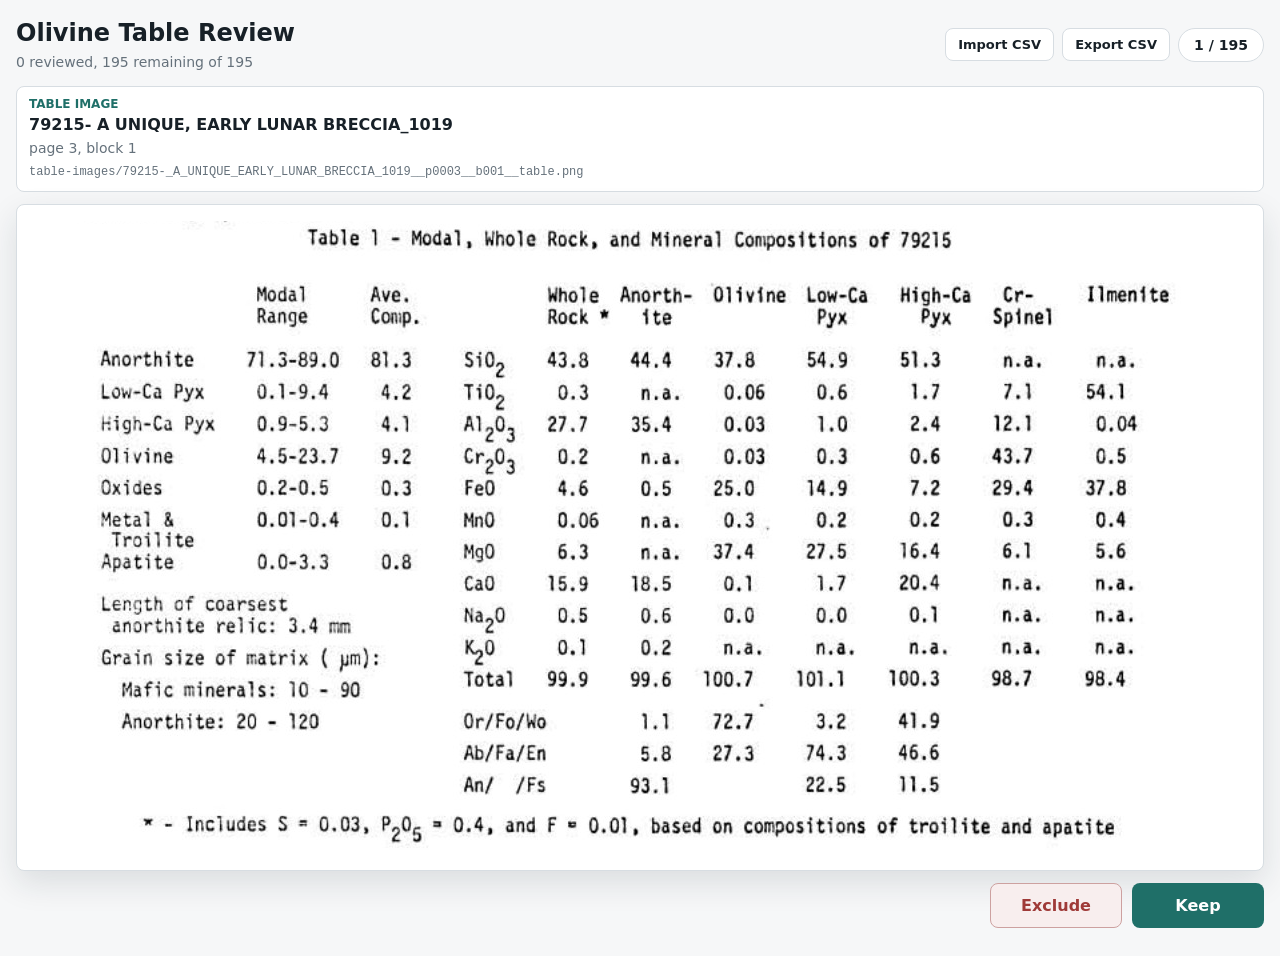
==== index.html @ 90f1ea4d "feat: add standalone olivine review app" ====
<!DOCTYPE html>
<html lang="en">
  <head>
    <meta charset="UTF-8" />
    <meta name="viewport" content="width=device-width, initial-scale=1.0" />
    <title>Olivine Table Review</title>
    <link rel="stylesheet" href="styles.css" />
  </head>
  <body>
    <main class="app-shell">
      <header class="topbar">
        <div>
          <h1>Olivine Table Review</h1>
          <p id="summary" class="muted">Loading review log...</p>
        </div>
        <div class="topbar-actions">
          <label class="import-button" for="importCsv">Import CSV</label>
          <input id="importCsv" type="file" accept=".csv,text/csv" hidden />
          <button id="exportButton" type="button" class="utility">Export CSV</button>
          <div id="position" class="position-pill">0 / 0</div>
        </div>
      </header>

      <section id="status" class="status-banner" hidden></section>

      <section id="reviewPanel" class="review-panel" hidden>
        <div class="asset-meta">
          <div>
            <p id="assetType" class="asset-type"></p>
            <p id="assetTitle" class="asset-title"></p>
            <p id="assetHint" class="muted"></p>
          </div>
          <p id="assetPath" class="path-text"></p>
        </div>
        <div id="assetFrame" class="asset-frame">
          <img id="reviewImage" alt="Current table crop" hidden />
          <iframe id="reviewPdf" title="Current publication PDF" hidden></iframe>
        </div>
        <label id="notesLabel" class="notes-label" for="notesBox" hidden>Notes</label>
        <textarea id="notesBox" class="notes-box" rows="4" hidden></textarea>
        <div class="controls">
          <button id="excludeButton" class="secondary" type="button">Exclude</button>
          <button id="keepButton" class="primary" type="button">Keep</button>
        </div>
      </section>

      <section id="emptyState" class="empty-state" hidden>
        All review items have been reviewed.
      </section>
    </main>

    <script src="app.js" defer></script>
  </body>
</html>
---- styles.css ----
:root {
  color-scheme: light;
  --bg: #f6f7f8;
  --panel: #ffffff;
  --line: #d7dde2;
  --text: #172027;
  --muted: #65717b;
  --accent: #1f6f68;
  --accent-strong: #15564f;
  --danger: #9f3a38;
  --danger-bg: #f8eeee;
  --shadow: 0 12px 32px rgba(25, 38, 49, 0.12);
}

* {
  box-sizing: border-box;
}

body {
  margin: 0;
  background: var(--bg);
  color: var(--text);
  font-family: Inter, ui-sans-serif, system-ui, -apple-system, BlinkMacSystemFont, "Segoe UI", sans-serif;
}

button {
  min-width: 132px;
  border: 1px solid transparent;
  border-radius: 8px;
  padding: 12px 18px;
  font: inherit;
  font-weight: 700;
  cursor: pointer;
}

.app-shell {
  width: min(1440px, calc(100vw - 32px));
  min-height: 100vh;
  margin: 0 auto;
  padding: 20px 0 28px;
}

.topbar {
  display: flex;
  align-items: center;
  justify-content: space-between;
  gap: 16px;
  padding: 0 0 16px;
}

.topbar-actions {
  display: flex;
  align-items: center;
  gap: 8px;
}

h1 {
  margin: 0;
  font-size: 24px;
  line-height: 1.15;
  font-weight: 760;
}

.muted {
  margin: 6px 0 0;
  color: var(--muted);
  font-size: 14px;
}

.utility,
.import-button {
  min-width: auto;
  border: 1px solid var(--line);
  border-radius: 8px;
  background: var(--panel);
  color: var(--text);
  padding: 8px 12px;
  font-size: 13px;
  font-weight: 700;
}

.import-button {
  display: inline-flex;
  align-items: center;
  cursor: pointer;
}

.position-pill {
  flex: 0 0 auto;
  min-width: 86px;
  border: 1px solid var(--line);
  border-radius: 999px;
  background: var(--panel);
  padding: 8px 13px;
  text-align: center;
  font-size: 14px;
  font-weight: 700;
}

.status-banner {
  border: 1px solid var(--line);
  border-radius: 8px;
  background: var(--panel);
  padding: 10px 12px;
  margin-bottom: 14px;
}

.status-banner[data-tone="error"] {
  border-color: #e3a7a5;
  background: var(--danger-bg);
  color: var(--danger);
}

.review-panel {
  display: grid;
  grid-template-rows: auto minmax(0, 1fr) auto;
  gap: 12px;
  min-height: calc(100vh - 132px);
}

.asset-meta {
  border: 1px solid var(--line);
  border-radius: 8px;
  background: var(--panel);
  padding: 10px 12px;
  display: grid;
  grid-template-columns: minmax(0, 1fr);
  gap: 8px;
}

.asset-type {
  margin: 0 0 4px;
  color: var(--accent);
  font-size: 12px;
  font-weight: 800;
  text-transform: uppercase;
}

.asset-title {
  margin: 0;
  font-size: 16px;
  font-weight: 760;
  overflow-wrap: anywhere;
}

.path-text {
  margin: 0;
  color: var(--muted);
  font-family: ui-monospace, SFMono-Regular, Menlo, Monaco, Consolas, "Liberation Mono", monospace;
  font-size: 12px;
  line-height: 1.45;
  overflow-wrap: anywhere;
}

.asset-frame {
  min-height: 420px;
  border: 1px solid var(--line);
  border-radius: 8px;
  background: var(--panel);
  box-shadow: var(--shadow);
  overflow: auto;
  display: grid;
  place-items: center;
  padding: 16px;
}

.asset-frame img {
  display: block;
  max-width: 100%;
  height: auto;
  image-rendering: auto;
}

.asset-frame iframe {
  width: 100%;
  height: min(72vh, 820px);
  min-height: 520px;
  border: 0;
  background: #fff;
}

.notes-label {
  font-size: 13px;
  font-weight: 800;
}

.notes-box {
  width: 100%;
  resize: vertical;
  border: 1px solid var(--line);
  border-radius: 8px;
  background: var(--panel);
  color: var(--text);
  padding: 10px 12px;
  font: inherit;
}

.notes-box:focus {
  outline: 2px solid rgba(31, 111, 104, 0.24);
  border-color: var(--accent);
}

.controls {
  display: flex;
  justify-content: flex-end;
  gap: 10px;
}

.primary {
  background: var(--accent);
  color: #fff;
}

.primary:hover {
  background: var(--accent-strong);
}

.secondary {
  border-color: #cda1a0;
  background: var(--danger-bg);
  color: var(--danger);
}

.secondary:hover {
  border-color: var(--danger);
}

.empty-state {
  border: 1px dashed var(--line);
  border-radius: 8px;
  background: var(--panel);
  padding: 36px;
  color: var(--muted);
  text-align: center;
}

@media (max-width: 720px) {
  .app-shell {
    width: min(100vw - 20px, 720px);
    padding-top: 12px;
  }

  .topbar {
    align-items: flex-start;
    flex-direction: column;
  }

  .topbar-actions {
    width: 100%;
    display: grid;
    grid-template-columns: 1fr 1fr auto;
  }

  h1 {
    font-size: 20px;
  }

  .controls {
    display: grid;
    grid-template-columns: 1fr 1fr;
  }

  button {
    min-width: 0;
    width: 100%;
  }

  .asset-frame {
    min-height: 320px;
    padding: 8px;
  }

  .asset-frame iframe {
    min-height: 430px;
  }
}
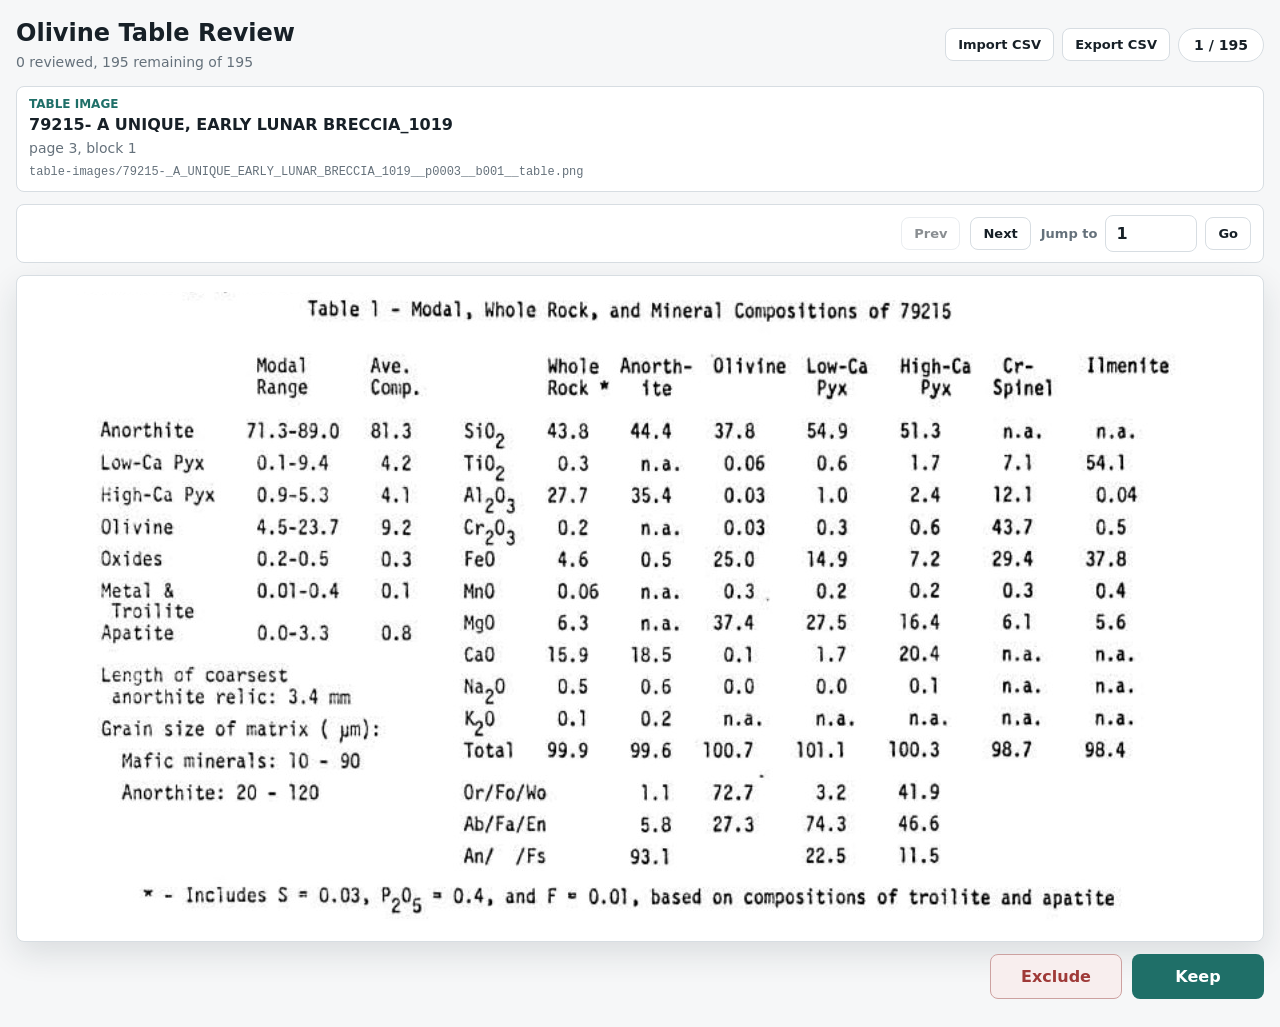
==== commit d21d8b36: "feat: add review navigation controls" ====
--- a/index.html
+++ b/index.html
@@ -32,6 +32,15 @@
           </div>
           <p id="assetPath" class="path-text"></p>
         </div>
+        <div class="nav-panel">
+          <button id="prevButton" class="utility" type="button">Prev</button>
+          <button id="nextButton" class="utility" type="button">Next</button>
+          <form id="jumpForm" class="jump-form">
+            <label for="jumpInput">Jump to</label>
+            <input id="jumpInput" type="number" min="1" step="1" inputmode="numeric" />
+            <button class="utility" type="submit">Go</button>
+          </form>
+        </div>
         <div id="assetFrame" class="asset-frame">
           <img id="reviewImage" alt="Current table crop" hidden />
           <iframe id="reviewPdf" title="Current publication PDF" hidden></iframe>
--- a/styles.css
+++ b/styles.css
@@ -33,6 +33,12 @@
   cursor: pointer;
 }
 
+button:disabled,
+input:disabled {
+  cursor: not-allowed;
+  opacity: 0.5;
+}
+
 .app-shell {
   width: min(1440px, calc(100vw - 32px));
   min-height: 100vh;
@@ -141,6 +147,45 @@
   font-size: 16px;
   font-weight: 760;
   overflow-wrap: anywhere;
+}
+
+.nav-panel {
+  display: flex;
+  align-items: center;
+  justify-content: flex-end;
+  gap: 10px;
+  border: 1px solid var(--line);
+  border-radius: 8px;
+  background: var(--panel);
+  padding: 10px 12px;
+}
+
+.jump-form {
+  display: flex;
+  align-items: center;
+  gap: 8px;
+}
+
+.jump-form label {
+  color: var(--muted);
+  font-size: 13px;
+  font-weight: 700;
+}
+
+.jump-form input {
+  width: 92px;
+  border: 1px solid var(--line);
+  border-radius: 8px;
+  background: #fff;
+  color: var(--text);
+  padding: 8px 10px;
+  font: inherit;
+  font-weight: 700;
+}
+
+.jump-form input:focus {
+  outline: 2px solid rgba(31, 111, 104, 0.24);
+  border-color: var(--accent);
 }
 
 .path-text {
@@ -260,6 +305,17 @@
     grid-template-columns: 1fr 1fr;
   }
 
+  .nav-panel {
+    display: grid;
+    grid-template-columns: 1fr 1fr;
+  }
+
+  .jump-form {
+    grid-column: 1 / -1;
+    display: grid;
+    grid-template-columns: auto minmax(0, 1fr) auto;
+  }
+
   button {
     min-width: 0;
     width: 100%;
